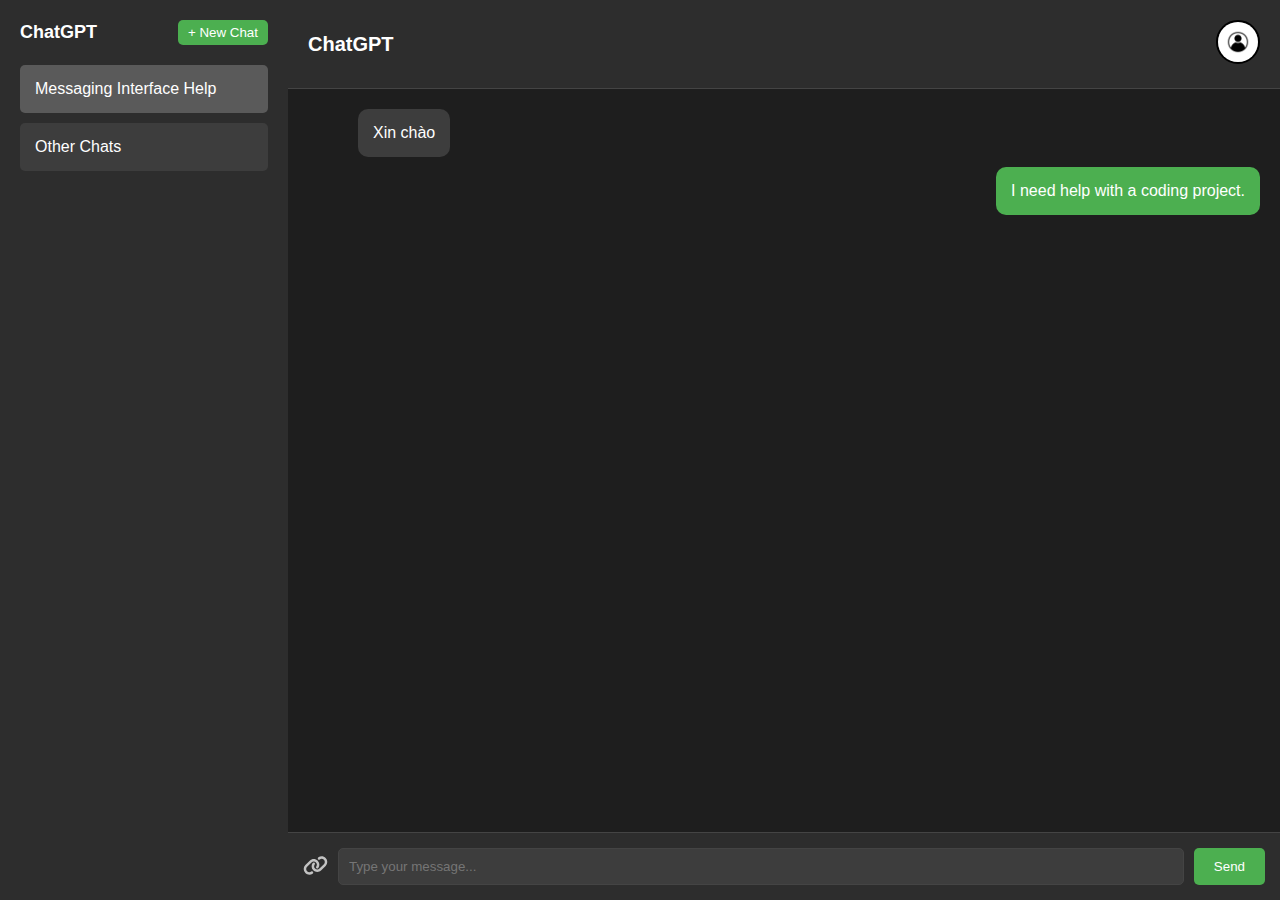
==== giaodienchat/index.html @ bed23fe3 "giao dien chat" ====
<!DOCTYPE html>
<html lang="en">

<head>
  <meta charset="UTF-8">
  <meta name="viewport" content="width=device-width, initial-scale=1.0">
  <title>Dark Theme Chat Interface</title>
  <link rel="stylesheet" href="css/styles.css">
</head>

<body>
  <div class="container">
    <div class="sidebar">
      <div class="sidebar-header">
        <h2>ChatGPT</h2>
        <button class="new-chat-btn">+ New Chat</button>
      </div>
      <div class="sidebar-item active">Messaging Interface Help</div>
      <div class="sidebar-item">Other Chats</div>
    </div>
    <div class="chat-area">
      <div class="chat-header">
        <h2>ChatGPT</h2>
        <div class="profile-menu">
          <img src="profile-pic.jpg" alt="Profile Picture" class="profile-pic" id="profileButton">
          <div class="dropdown-menu" id="dropdownMenu">
            <div class="menu-item">GPT của tôi</div>
            <div class="menu-item">Tùy chỉnh ChatGPT</div>
            <div class="menu-item">Cài đặt</div>
            <hr>
            <div class="menu-item">Đăng xuất</div>
          </div>
        </div>
      </div>
      <div class="chat-messages">
        <div class="message received">Xin chào</div>
        <div class="message sent">I need help with a coding project.</div>
      </div>
      <div class="chat-input">
        <div class="icon-container">
          <span class="tooltip">Đính kèm tệp</span>
          <svg class="icon" xmlns="http://www.w3.org/2000/svg"
            viewBox="0 0 640 512"><!--!Font Awesome Free 6.6.0 by @fontawesome - https://fontawesome.com License - https://fontawesome.com/license/free Copyright 2024 Fonticons, Inc.-->
            <path
              d="M579.8 267.7c56.5-56.5 56.5-148 0-204.5c-50-50-128.8-56.5-186.3-15.4l-1.6 1.1c-14.4 10.3-17.7 30.3-7.4 44.6s30.3 17.7 44.6 7.4l1.6-1.1c32.1-22.9 76-19.3 103.8 8.6c31.5 31.5 31.5 82.5 0 114L422.3 334.8c-31.5 31.5-82.5 31.5-114 0c-27.9-27.9-31.5-71.8-8.6-103.8l1.1-1.6c10.3-14.4 6.9-34.4-7.4-44.6s-34.4-6.9-44.6 7.4l-1.1 1.6C206.5 251.2 213 330 263 380c56.5 56.5 148 56.5 204.5 0L579.8 267.7zM60.2 244.3c-56.5 56.5-56.5 148 0 204.5c50 50 128.8 56.5 186.3 15.4l1.6-1.1c14.4-10.3 17.7-30.3 7.4-44.6s-30.3-17.7-44.6-7.4l-1.6 1.1c-32.1 22.9-76 19.3-103.8-8.6C74 372 74 321 105.5 289.5L217.7 177.2c31.5-31.5 82.5-31.5 114 0c27.9 27.9 31.5 71.8 8.6 103.9l-1.1 1.6c-10.3 14.4-6.9 34.4 7.4 44.6s34.4 6.9 44.6-7.4l1.1-1.6C433.5 260.8 427 182 377 132c-56.5-56.5-148-56.5-204.5 0L60.2 244.3z" />
          </svg>
        </div>
        <input type="text" id="messageInput" placeholder="Type your message...">
        <button id="sendButton">Send</button>
      </div>
    </div>
  </div>
  <script src="js/main.js"></script>
</body>

</html>
---- giaodienchat/css/styles.css ----
body {
    font-family: Arial, sans-serif;
    margin: 0;
    padding: 0;
    background-color: #1e1e1e;
    color: #ffffff;
}

.container {
    display: flex;
    height: 100vh;
}

.sidebar {
    width: 20%;
    background-color: #2d2d2d;
    display: flex;
    flex-direction: column;
    padding: 20px;
}

.sidebar-header {
    display: flex;
    justify-content: space-between;
    align-items: center;
    margin-bottom: 20px;
}

.sidebar-header h2 {
    margin: 0;
    font-size: 18px;
    color: #ffffff;
}

.new-chat-btn {
    background-color: #4caf50;
    border: none;
    color: white;
    padding: 5px 10px;
    cursor: pointer;
    border-radius: 5px;
}

.new-chat-btn:hover {
    background-color: #45a049;
}

.sidebar-item {
    padding: 15px;
    margin-bottom: 10px;
    border-radius: 5px;
    cursor: pointer;
    background-color: #3d3d3d;
    transition: background-color 0.3s;
}

.sidebar-item:hover, .sidebar-item.active {
    background-color: #5a5a5a;
}

.chat-area {
    width: 80%;
    display: flex;
    flex-direction: column;
    background-color: #1e1e1e;
}

.chat-header {
    background-color: #2d2d2d;
    padding: 20px;
    display: flex;
    justify-content: space-between;
    align-items: center;
    border-bottom: 1px solid #444444;
}

.chat-header h2 {
    margin: 0;
    font-size: 20px;
    color: #ffffff;
}

.header-options {
    display: flex;
    gap: 10px;
}

.option-btn {
    background-color: #4caf50;
    border: none;
    color: white;
    padding: 5px 10px;
    cursor: pointer;
    border-radius: 5px;
}

.option-btn:hover {
    background-color: #45a049;
}

.profile-menu {
    position: relative;
}

.profile-pic {
    width: 40px;
    height: 40px;
    border-radius: 50%;
    cursor: pointer;
    border: 2px solid #000000; /* Green border */
}

.dropdown-menu {
    display: none; /* Initially hidden */
    position: absolute;
    right: 0;
    top: 50px;
    background-color: #2d2d2d;
    border: 1px solid #444;
    border-radius: 8px;
    box-shadow: 0 4px 8px rgba(0, 0, 0, 0.2);
    width: 180px;
    z-index: 1000;
}

.menu-item {
    padding: 12px;
    cursor: pointer;
    transition: background-color 0.3s;
}

.menu-item:hover {
    background-color: #3d3d3d;
}

hr {
    border: none;
    border-top: 1px solid #444;
    margin: 8px 0;
}

.chat-messages {
    flex: 1;
    padding: 20px;
    overflow-y: auto;
    display: flex;
    flex-direction: column;
    gap: 10px;
}

.message {
    padding: 15px;
    border-radius: 10px;
    max-width: 60%;
}


.received {
    margin-left: 50px;
    background-color: #3d3d3d;
    align-self: flex-start;
}

.sent {
    background-color: #4caf50;
    align-self: flex-end;
    color: white;
}

.chat-input {
    display: flex;
    padding: 15px;
    border-top: 1px solid #444444;
    background-color: #2d2d2d;
}

.chat-input input {
    flex: 1;
    padding: 10px;
    border-radius: 5px;
    border: 1px solid #444444;
    background-color: #3d3d3d;
    color: #ffffff;
    margin-right: 10px;
}

.chat-input button {
    padding: 10px 20px;
    border-radius: 5px;
    background-color: #4caf50;
    color: white;
    border: none;
    cursor: pointer;
    transition: background-color 0.3s;
}

.chat-input button:hover {
    background-color: #45a049;
}

.icon-container {
    position: relative;
    margin-right: 10px;
    margin-top: 5px;
}

.tooltip {
    visibility: hidden;
    background-color: black;
    color: white;
    text-align: center;
    border-radius: 5px;
    padding: 5px 10px;
    position: absolute;
    bottom: 125%; /* Position above the icon */
    left: 50%;
    transform: translateX(-50%);
    white-space: nowrap;
    z-index: 1;
    opacity: 0;
    transition: opacity 0.3s;
}

.tooltip::after {
    content: "";
    position: absolute;
    top: 100%; /* Arrow at the bottom of the tooltip */
    left: 50%;
    margin-left: -5px;
    border-width: 5px;
    border-style: solid;
    border-color: black transparent transparent transparent;
}

.icon {
    width: 25px;
    height: 25px;
    fill: rgb(194, 194, 194);
    cursor: pointer;
}
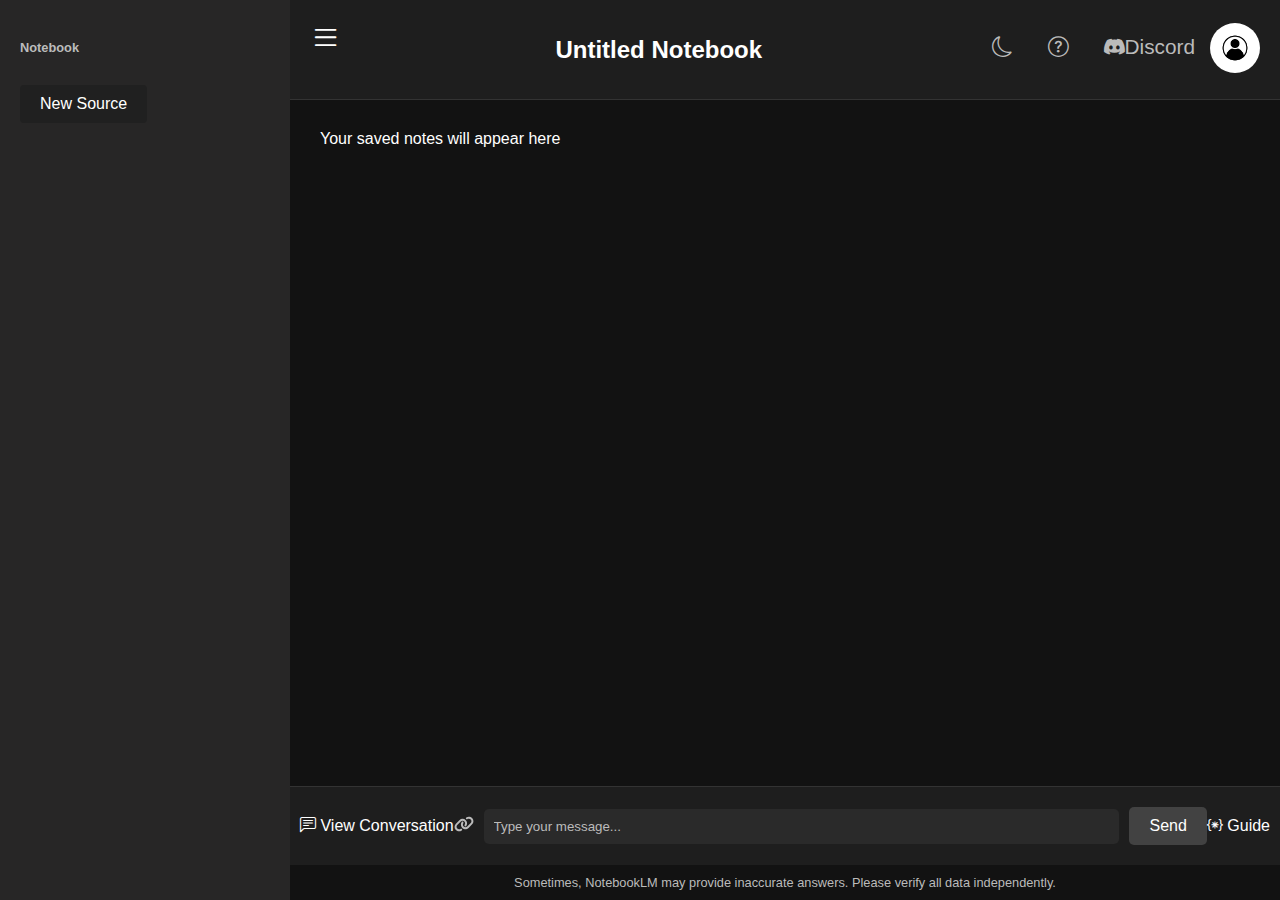
==== commit 6f0854da: "chat" ====
--- a/giaodienchat/index.html
+++ b/giaodienchat/index.html
@@ -4,53 +4,82 @@
 <head>
   <meta charset="UTF-8">
   <meta name="viewport" content="width=device-width, initial-scale=1.0">
-  <title>Dark Theme Chat Interface</title>
+  <title>NotebookLM</title>
   <link rel="stylesheet" href="css/styles.css">
+  <link rel="stylesheet" href="https://cdn.jsdelivr.net/npm/bootstrap-icons@1.11.3/font/bootstrap-icons.min.css">
+  <style>
+
+    /* Sidebar active state */
+    #sidebar.active {
+      display: none;
+    }
+
+    /* Profile Dropdown Menu */
+    .dropdown-menu.show {
+      display: block;
+    }
+  </style>
 </head>
 
 <body>
   <div class="container">
-    <div class="sidebar">
-      <div class="sidebar-header">
-        <h2>ChatGPT</h2>
-        <button class="new-chat-btn">+ New Chat</button>
-      </div>
-      <div class="sidebar-item active">Messaging Interface Help</div>
-      <div class="sidebar-item">Other Chats</div>
+    <div id="sidebar">
+      <p>Notebook</p>
+      <button>New Source</button>
+      <!-- Add other menu items here -->
     </div>
     <div class="chat-area">
       <div class="chat-header">
-        <h2>ChatGPT</h2>
-        <div class="profile-menu">
-          <img src="profile-pic.jpg" alt="Profile Picture" class="profile-pic" id="profileButton">
-          <div class="dropdown-menu" id="dropdownMenu">
-            <div class="menu-item">GPT của tôi</div>
-            <div class="menu-item">Tùy chỉnh ChatGPT</div>
-            <div class="menu-item">Cài đặt</div>
-            <hr>
-            <div class="menu-item">Đăng xuất</div>
+        <div id="menuIcon" onclick="toggleMenu()"><i class="bi bi-list" style="font-size: 1.3em;"></i></div>
+        <h2>Untitled Notebook</h2>
+        <div class="navbar-custom">
+          <div class="left-icons">
+            <a href="#"><i class="bi bi-moon"></i></a>
+            <a href="#"><i class="bi bi-question-circle"></i></a>
+            <a href="#"><i class="bi bi-discord"></i> Discord</a>
+          </div>
+          <div class="profile-menu">
+            <img src="profile-pic.jpg" alt="Profile Picture" class="profile-pic" id="profileButton">
+            <div class="dropdown-menu" id="dropdownMenu">
+              <div class="menu-item">My GPT</div>
+              <div class="menu-item">Customize ChatGPT</div>
+              <div class="menu-item">Settings</div>
+              <hr>
+              <div class="menu-item">Log Out</div>
+            </div>
           </div>
         </div>
       </div>
       <div class="chat-messages">
-        <div class="message received">Xin chào</div>
-        <div class="message sent">I need help with a coding project.</div>
+        <div class="message received">Your saved notes will appear here</div>
       </div>
       <div class="chat-input">
+        <div><i class="bi bi-chat-left-text"></i> View Conversation</div>
         <div class="icon-container">
-          <span class="tooltip">Đính kèm tệp</span>
-          <svg class="icon" xmlns="http://www.w3.org/2000/svg"
-            viewBox="0 0 640 512"><!--!Font Awesome Free 6.6.0 by @fontawesome - https://fontawesome.com License - https://fontawesome.com/license/free Copyright 2024 Fonticons, Inc.-->
+          <span class="tooltip">Attach file</span>
+          <svg class="icon" xmlns="http://www.w3.org/2000/svg" viewBox="0 0 640 512">
             <path
-              d="M579.8 267.7c56.5-56.5 56.5-148 0-204.5c-50-50-128.8-56.5-186.3-15.4l-1.6 1.1c-14.4 10.3-17.7 30.3-7.4 44.6s30.3 17.7 44.6 7.4l1.6-1.1c32.1-22.9 76-19.3 103.8 8.6c31.5 31.5 31.5 82.5 0 114L422.3 334.8c-31.5 31.5-82.5 31.5-114 0c-27.9-27.9-31.5-71.8-8.6-103.8l1.1-1.6c10.3-14.4 6.9-34.4-7.4-44.6s-34.4-6.9-44.6 7.4l-1.1 1.6C206.5 251.2 213 330 263 380c56.5 56.5 148 56.5 204.5 0L579.8 267.7zM60.2 244.3c-56.5 56.5-56.5 148 0 204.5c50 50 128.8 56.5 186.3 15.4l1.6-1.1c14.4-10.3 17.7-30.3 7.4-44.6s-30.3-17.7-44.6-7.4l-1.6 1.1c-32.1 22.9-76 19.3-103.8-8.6C74 372 74 321 105.5 289.5L217.7 177.2c31.5-31.5 82.5-31.5 114 0c27.9 27.9 31.5 71.8 8.6 103.9l-1.1 1.6c-10.3 14.4-6.9 34.4 7.4 44.6s34.4 6.9 44.6-7.4l1.1-1.6C433.5 260.8 427 182 377 132c-56.5-56.5-148-56.5-204.5 0L60.2 244.3z" />
+              d="M579.8 267.7c56.5-56.5 56.5-148 0-204.5c-50-50-128.8-56.5-186.3-15.4l-1.6 1.1c-14.4 10.3-17.7 30.3-7.4 44.6s30.3 17.7 44.6 7.4l1.6-1.1c32.1-22.9 76-19.3 103.8 8.6c31.5 31.5 31.5 82.5 0 114L422.3 334.8c-31.5 31.5-82.5 31.5-114 0c-27.9-27.9-31.5-71.8-8.6-103.8l-1.1-1.6c10.3-14.4 6.9-34.4-7.4-44.6s-34.4-6.9-44.6 7.4l-1.1 1.6C206.5 251.2 213 330 263 380c56.5 56.5 148 56.5 204.5 0L579.8 267.7zM60.2 244.3c-56.5 56.5-56.5 148 0 204.5c50 50 128.8 56.5 186.3 15.4l1.6-1.1c14.4 10.3 17.7-30.3 7.4-44.6s-30.3-17.7-44.6-7.4l-1.6 1.1c-32.1 22.9-76 19.3-103.8-8.6C74 372 74 321 105.5 289.5L217.7 177.2c31.5-31.5 82.5-31.5 114 0c27.9 27.9 31.5 71.8 8.6 103.9l-1.1 1.6c-10.3 14.4-6.9 34.4 7.4 44.6s34.4 6.9 44.6-7.4l1.1-1.6C433.5 260.8 427 182 377 132c-56.5-56.5-148-56.5-204.5 0L60.2 244.3z" />
           </svg>
         </div>
         <input type="text" id="messageInput" placeholder="Type your message...">
         <button id="sendButton">Send</button>
+        <div><i class="bi bi-braces-asterisk"></i> Guide</div>
       </div>
+      <p>Sometimes, NotebookLM may provide inaccurate answers. Please verify all data independently.</p>
     </div>
   </div>
-  <script src="js/main.js"></script>
+  <script>
+    function toggleMenu() {
+      const sidebar = document.getElementById('sidebar');
+      sidebar.classList.toggle('active');
+    }
+
+    document.getElementById('profileButton').addEventListener('click', function () {
+      const dropdownMenu = document.getElementById('dropdownMenu');
+      dropdownMenu.classList.toggle('show');
+    });
+  </script>
 </body>
 
 </html>
--- a/giaodienchat/css/styles.css
+++ b/giaodienchat/css/styles.css
@@ -2,239 +2,233 @@
     font-family: Arial, sans-serif;
     margin: 0;
     padding: 0;
+    background-color: #181818;
+    color: #fff;
+    display: flex;
+    height: 100vh;
+  }
+  
+  .container {
+    display: flex;
+    width: 100%;
+  }
+  
+  #sidebar {
+    width: 250px;
+    background-color:  #272626;
+    color: #ecf0f1;
+    padding: 20px;
+    display: flex;
+    flex-direction: column;
+    align-items: flex-start;
+  }
+
+  #sidebar p {
+    margin: 10px 0;
+    font-weight: bold;
+  }
+
+  #menuIcon {
+    cursor: pointer;
+    font-size: 24px;
+    margin-bottom: 20px;
+  }
+
+  button {
+    background-color: #202020;
+    color: white;
+    border: none;
+    padding: 10px 20px;
+    margin: 10px 0;
+    cursor: pointer;
+    border-radius: 4px;
+    font-size: 16px;
+  }
+  
+  .chat-area {
+    flex-grow: 1;
+    display: flex;
+    flex-direction: column;
+    background-color: #121212;
+  }
+  
+  .chat-header {
+    padding: 20px;
     background-color: #1e1e1e;
-    color: #ffffff;
-}
-
-.container {
-    display: flex;
-    height: 100vh;
-}
-
-.sidebar {
-    width: 20%;
-    background-color: #2d2d2d;
-    display: flex;
-    flex-direction: column;
-    padding: 20px;
-}
-
-.sidebar-header {
     display: flex;
     justify-content: space-between;
     align-items: center;
+    border-bottom: 1px solid #333;
+  }
+  
+  .chat-header h2 {
+    margin: 0;
+    font-size: 1.5em;
+  }
+  
+  .navbar-custom {
+    display: flex;
+    align-items: center;
+  }
+  
+  .navbar-custom a {
+    color: #e9e9e9;
+    text-decoration: none;
+    margin: 15px;
     margin-bottom: 20px;
-}
-
-.sidebar-header h2 {
-    margin: 0;
-    font-size: 18px;
-    color: #ffffff;
-}
-
-.new-chat-btn {
-    background-color: #4caf50;
-    border: none;
-    color: white;
-    padding: 5px 10px;
-    cursor: pointer;
-    border-radius: 5px;
-}
-
-.new-chat-btn:hover {
-    background-color: #45a049;
-}
-
-.sidebar-item {
-    padding: 15px;
-    margin-bottom: 10px;
-    border-radius: 5px;
-    cursor: pointer;
-    background-color: #3d3d3d;
-    transition: background-color 0.3s;
-}
-
-.sidebar-item:hover, .sidebar-item.active {
-    background-color: #5a5a5a;
-}
-
-.chat-area {
-    width: 80%;
-    display: flex;
-    flex-direction: column;
-    background-color: #1e1e1e;
-}
-
-.chat-header {
-    background-color: #2d2d2d;
-    padding: 20px;
-    display: flex;
-    justify-content: space-between;
-    align-items: center;
-    border-bottom: 1px solid #444444;
-}
-
-.chat-header h2 {
-    margin: 0;
-    font-size: 20px;
-    color: #ffffff;
-}
-
-.header-options {
-    display: flex;
-    gap: 10px;
-}
-
-.option-btn {
-    background-color: #4caf50;
-    border: none;
-    color: white;
-    padding: 5px 10px;
-    cursor: pointer;
-    border-radius: 5px;
-}
-
-.option-btn:hover {
-    background-color: #45a049;
-}
-
-.profile-menu {
-    position: relative;
-}
-
-.profile-pic {
-    width: 40px;
-    height: 40px;
+    display: flex;
+    align-items: center;
+    font-size: 1.3em;
+  }
+  
+  .navbar-custom a:hover {
+    color: #fff;
+  }
+  
+  .navbar-custom .profile-pic {
+    width: 50px;
+    height: 50px;
     border-radius: 50%;
     cursor: pointer;
-    border: 2px solid #000000; /* Green border */
-}
-
-.dropdown-menu {
-    display: none; /* Initially hidden */
-    position: absolute;
-    right: 0;
-    top: 50px;
-    background-color: #2d2d2d;
-    border: 1px solid #444;
-    border-radius: 8px;
-    box-shadow: 0 4px 8px rgba(0, 0, 0, 0.2);
-    width: 180px;
-    z-index: 1000;
-}
-
-.menu-item {
-    padding: 12px;
-    cursor: pointer;
-    transition: background-color 0.3s;
-}
-
-.menu-item:hover {
-    background-color: #3d3d3d;
-}
-
-hr {
-    border: none;
-    border-top: 1px solid #444;
-    margin: 8px 0;
-}
-
-.chat-messages {
-    flex: 1;
+  }
+
+  .left-icons {
+    display: flex; /* Flexbox for horizontal alignment */
+    align-items: center; /* Center vertically within the container */
+    margin-right: 15px;
+  }
+  
+  .left-icons a {
+    color: #bbb; /* Default icon color */
+    text-decoration: none;
+    margin-right: 20px; /* Spacing between icons */
+    font-size: 1.3em;
+  }
+  
+  .left-icons a:last-child {
+    margin-right: 0; /* Remove margin from the last icon */
+  }
+  
+  .left-icons a:hover {
+    color: #fff; /* Color change on hover */
+  }
+  
+  
+  .chat-messages {
+    flex-grow: 1;
     padding: 20px;
     overflow-y: auto;
-    display: flex;
-    flex-direction: column;
-    gap: 10px;
-}
-
-.message {
-    padding: 15px;
-    border-radius: 10px;
-    max-width: 60%;
-}
-
-
-.received {
-    margin-left: 50px;
-    background-color: #3d3d3d;
-    align-self: flex-start;
-}
-
-.sent {
-    background-color: #4caf50;
-    align-self: flex-end;
-    color: white;
-}
-
-.chat-input {
-    display: flex;
-    padding: 15px;
-    border-top: 1px solid #444444;
-    background-color: #2d2d2d;
-}
-
-.chat-input input {
-    flex: 1;
-    padding: 10px;
-    border-radius: 5px;
-    border: 1px solid #444444;
-    background-color: #3d3d3d;
+  }
+  
+  .chat-messages .message {
+    margin-bottom: 20px;
+    padding: 10px;
+  }
+  
+  .message.received {
+    text-align: left;
     color: #ffffff;
-    margin-right: 10px;
-}
-
-.chat-input button {
-    padding: 10px 20px;
-    border-radius: 5px;
-    background-color: #4caf50;
-    color: white;
-    border: none;
-    cursor: pointer;
-    transition: background-color 0.3s;
-}
-
-.chat-input button:hover {
-    background-color: #45a049;
-}
-
-.icon-container {
+  }
+  
+  .message.sent {
+    text-align: right;
+    color: #fff;
+  }
+  
+  .chat-input {
+    background-color: #1e1e1e;
+    padding: 10px;
+    border-top: 1px solid #333;
+    display: flex;
+    align-items: center;
+  }
+  
+  .chat-input .icon-container {
     position: relative;
     margin-right: 10px;
-    margin-top: 5px;
-}
-
-.tooltip {
-    visibility: hidden;
-    background-color: black;
-    color: white;
-    text-align: center;
-    border-radius: 5px;
-    padding: 5px 10px;
+  }
+  
+  .icon-container .tooltip {
     position: absolute;
-    bottom: 125%; /* Position above the icon */
+    top: -25px;
     left: 50%;
     transform: translateX(-50%);
+    background-color: #424242;
+    color: #fff;
+    padding: 5px;
+    border-radius: 5px;
+    font-size: 0.8em;
     white-space: nowrap;
-    z-index: 1;
-    opacity: 0;
-    transition: opacity 0.3s;
-}
-
-.tooltip::after {
-    content: "";
+    display: none;
+  }
+  
+  .icon-container:hover .tooltip {
+    display: block;
+  }
+  
+  .icon {
+    width: 20px;
+    height: 20px;
+    fill: #bbb;
+    cursor: pointer;
+  }
+  
+  #messageInput {
+    flex-grow: 1;
+    padding: 10px;
+    background-color: #2a2a2a;
+    border: none;
+    border-radius: 5px;
+    color: #fff;
+  }
+  
+  #messageInput::placeholder {
+    color: #bbb;
+  }
+  
+  #sendButton {
+    background-color: #424242;
+    color: #fff;
+    border: none;
+    padding: 10px 20px;
+    cursor: pointer;
+    border-radius: 5px;
+    margin-left: 10px;
+  }
+  
+  #sendButton:hover {
+    background-color: #555;
+  }
+  
+  .dropdown-menu {
     position: absolute;
-    top: 100%; /* Arrow at the bottom of the tooltip */
-    left: 50%;
-    margin-left: -5px;
-    border-width: 5px;
-    border-style: solid;
-    border-color: black transparent transparent transparent;
-}
-
-.icon {
-    width: 25px;
-    height: 25px;
-    fill: rgb(194, 194, 194);
-    cursor: pointer;
-}+    top: 50px;
+    right: 10px;
+    background-color: #2a2a2a;
+    border-radius: 5px;
+    padding: 10px;
+    display: none;
+    flex-direction: column;
+  }
+  
+  .dropdown-menu .menu-item {
+    padding: 10px;
+    cursor: pointer;
+  }
+  
+  .dropdown-menu .menu-item:hover {
+    background-color: #424242;
+  }
+  
+  .profile-menu:hover .dropdown-menu {
+    display: flex;
+  }
+  
+  p {
+    text-align: center;
+    font-size: 0.8em;
+    color: #bbb;
+    margin: 0;
+    padding: 10px 0;
+  }
+  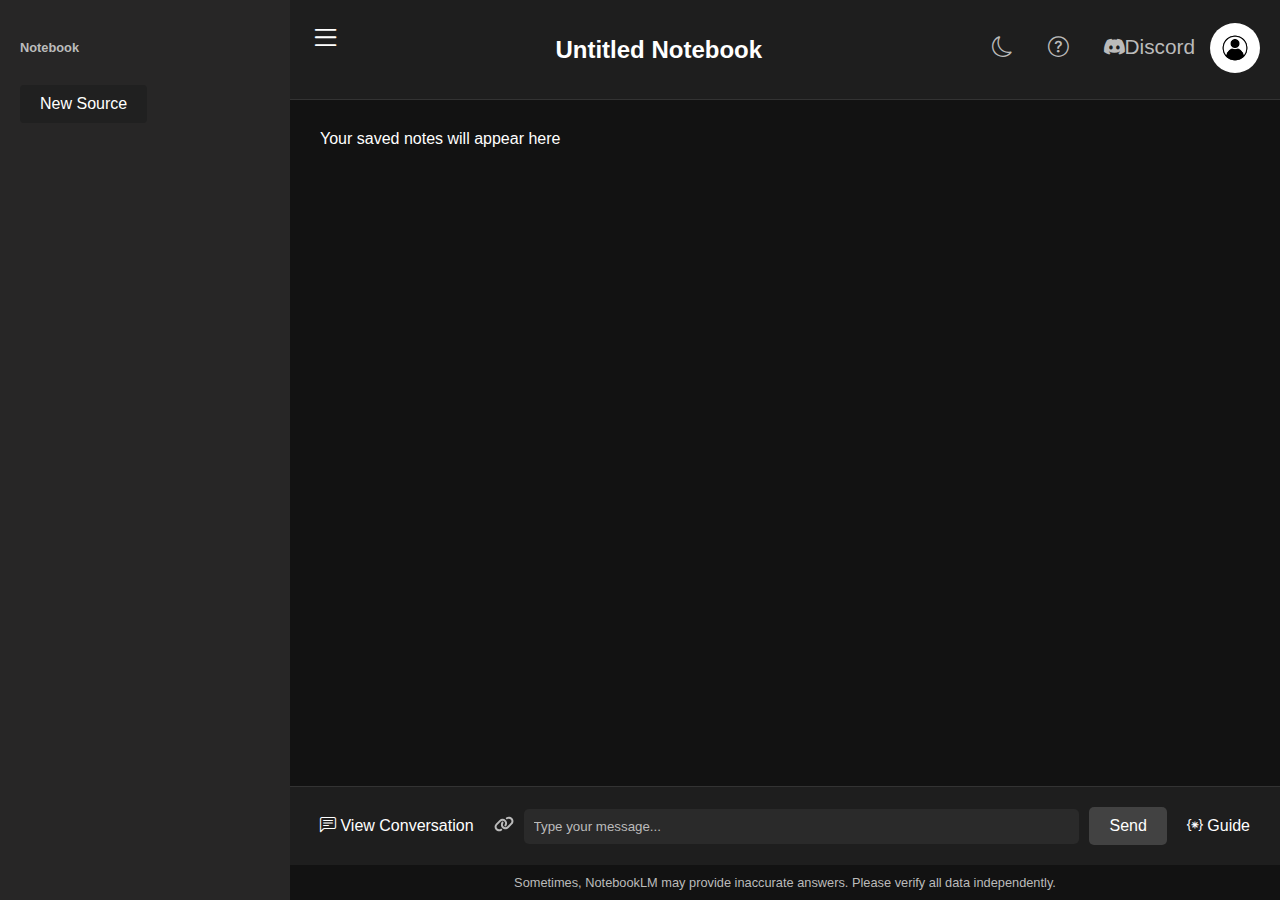
==== commit 5d54b7f6: "Chat" ====
--- a/giaodienchat/index.html
+++ b/giaodienchat/index.html
@@ -54,7 +54,7 @@
         <div class="message received">Your saved notes will appear here</div>
       </div>
       <div class="chat-input">
-        <div><i class="bi bi-chat-left-text"></i> View Conversation</div>
+        <div style="margin: 20px;"><i class="bi bi-chat-left-text"></i> View Conversation</div>
         <div class="icon-container">
           <span class="tooltip">Attach file</span>
           <svg class="icon" xmlns="http://www.w3.org/2000/svg" viewBox="0 0 640 512">
@@ -64,11 +64,12 @@
         </div>
         <input type="text" id="messageInput" placeholder="Type your message...">
         <button id="sendButton">Send</button>
-        <div><i class="bi bi-braces-asterisk"></i> Guide</div>
+        <div style="margin: 20px;"><i class="bi bi-braces-asterisk"></i> Guide</div>
       </div>
       <p>Sometimes, NotebookLM may provide inaccurate answers. Please verify all data independently.</p>
     </div>
   </div>
+  <script src="js/main.js"></script>
   <script>
     function toggleMenu() {
       const sidebar = document.getElementById('sidebar');
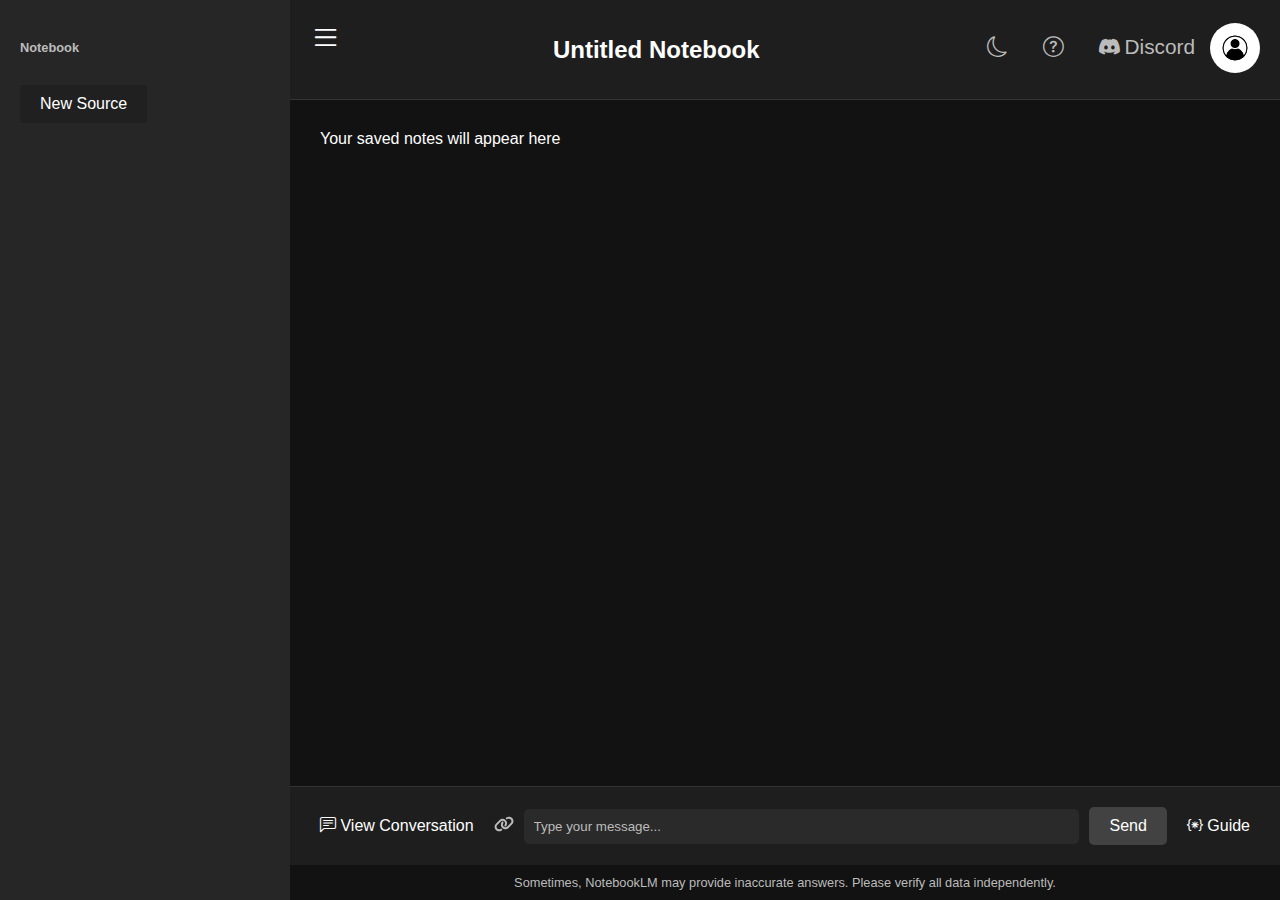
==== commit 244453d7: "Chat" ====
--- a/giaodienchat/index.html
+++ b/giaodienchat/index.html
@@ -36,7 +36,7 @@
           <div class="left-icons">
             <a href="#"><i class="bi bi-moon"></i></a>
             <a href="#"><i class="bi bi-question-circle"></i></a>
-            <a href="#"><i class="bi bi-discord"></i> Discord</a>
+            <a href="#"><i class="bi bi-discord" style="margin-right: 5px;"></i> Discord</a>
           </div>
           <div class="profile-menu">
             <img src="profile-pic.jpg" alt="Profile Picture" class="profile-pic" id="profileButton">
